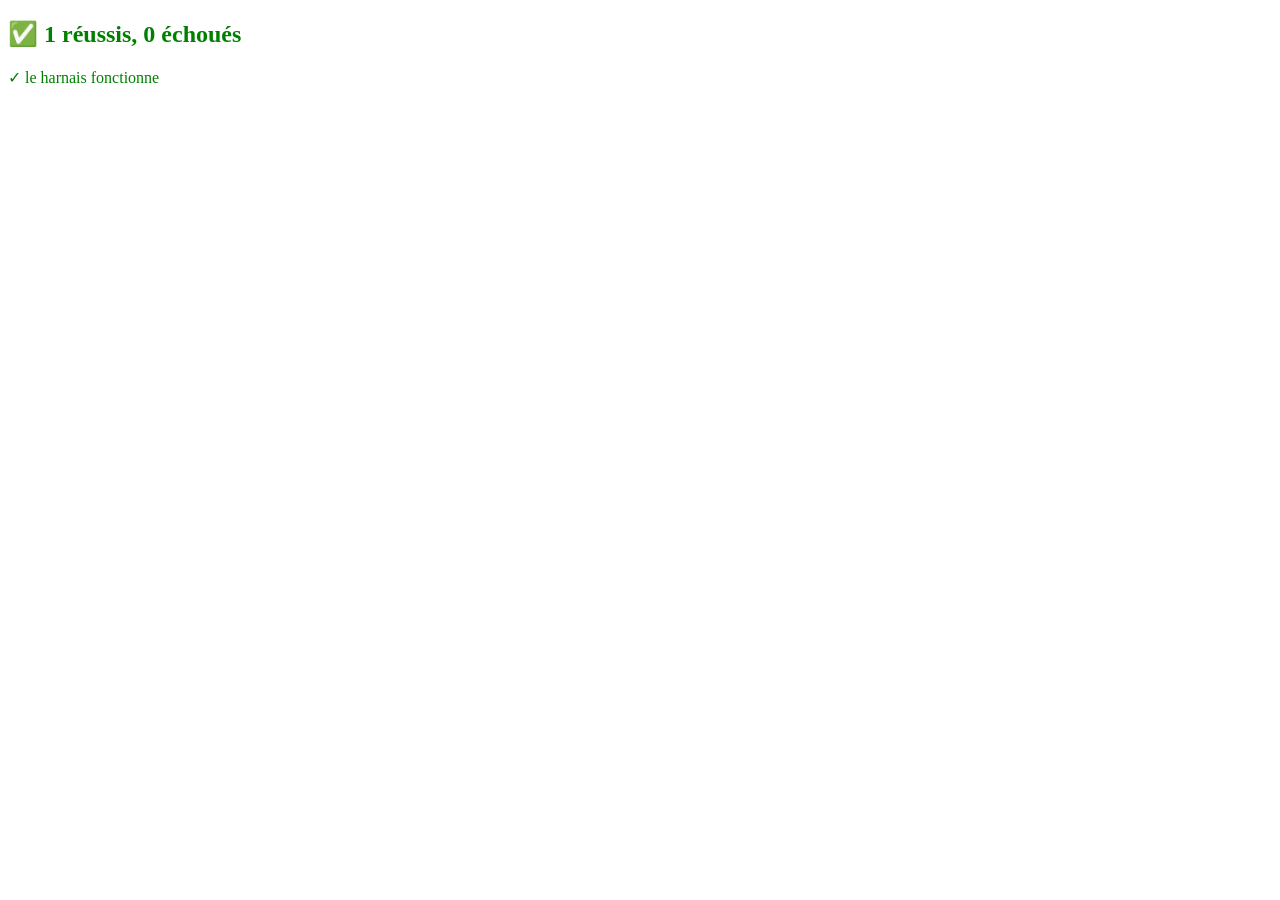
==== tests/tests.html @ cda3622b "test: mini harnais de tests navigateur" ====
<!DOCTYPE html>
<html lang="fr">
<head>
  <meta charset="UTF-8">
  <title>Tests — Roue de jeux</title>
</head>
<body>
  <div id="out"></div>
  <script src="../logic.js"></script>
  <script src="test-runner.js"></script>
  <script src="logic.test.js"></script>
</body>
</html>
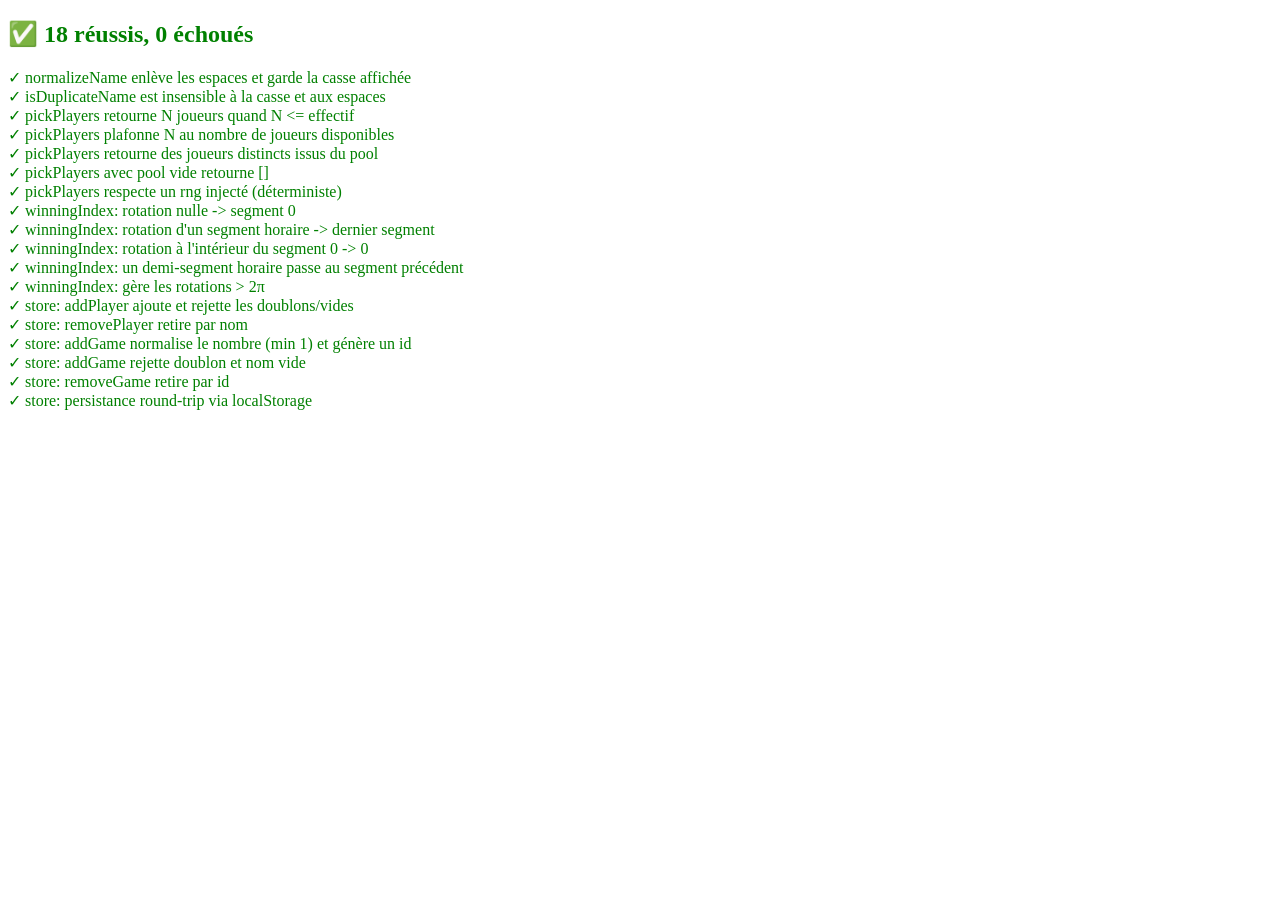
==== commit 0f70635d: "feat: store état + persistance localStorage Co-Authored-By: Claude Sonnet 4.6 <noreply@anthropic.com" ====
--- a/tests/tests.html
+++ b/tests/tests.html
@@ -7,6 +7,7 @@
 <body>
   <div id="out"></div>
   <script src="../logic.js"></script>
+  <script src="../storage.js"></script>
   <script src="test-runner.js"></script>
   <script src="logic.test.js"></script>
 </body>
